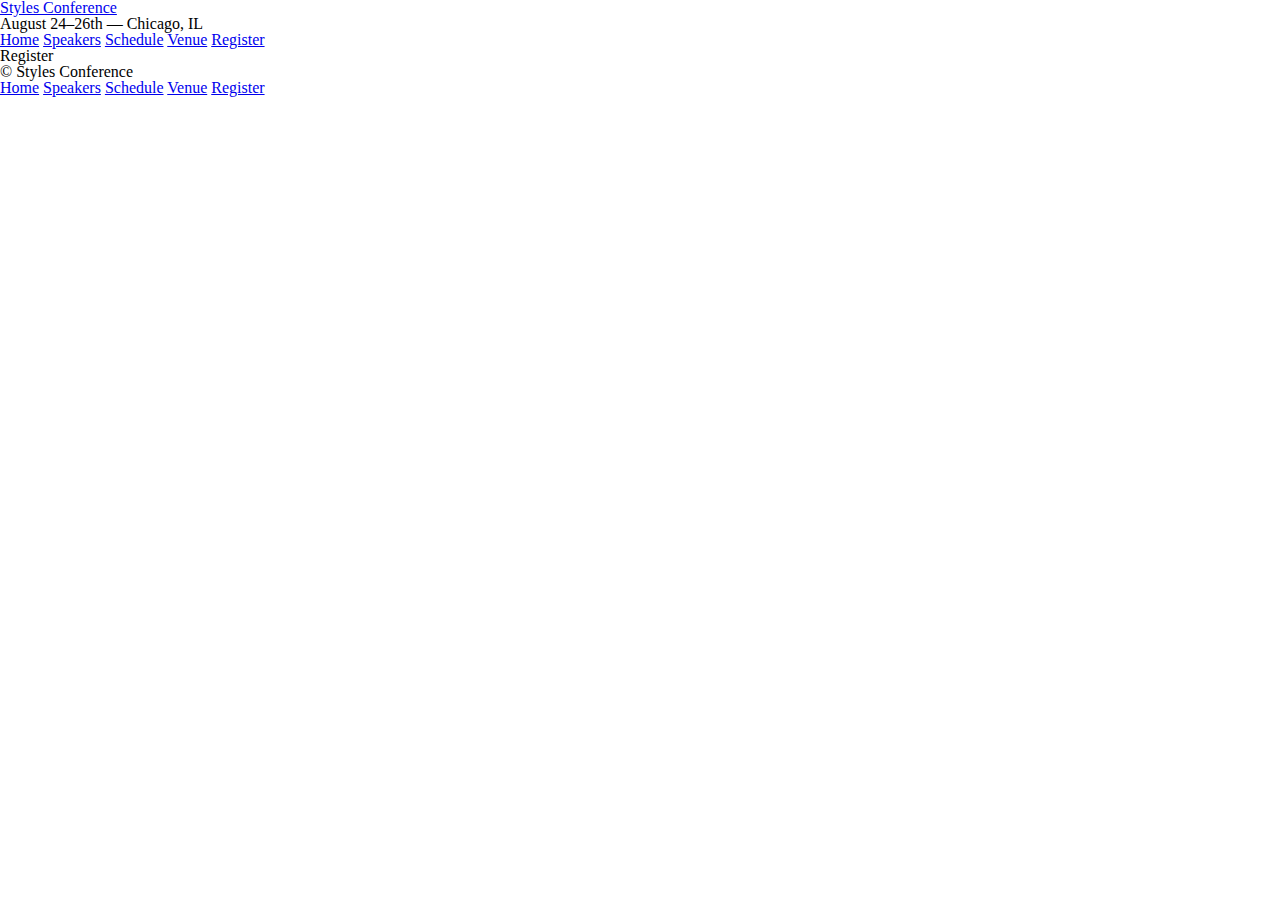
==== register.html @ b57a479c "September 19 update" ====
<!DOCTYPE html>
<html lang="en">

  <head>
    <meta charset="utf-8">
    <title>Styles Conference</title>
    <link rel="stylesheet" href="assets/stylesheets/main.css">
  </head>

  <body>

    <!-- Header -->

    <header>

      <h1>
        <a href="index.html">Styles Conference</a>
      </h1>

      <h3>August 24&ndash;26th &mdash; Chicago, IL</h3>

      <nav>
        <a href="index.html">Home</a>
        <a href="speakers.html">Speakers</a>
        <a href="schedule.html">Schedule</a>
        <a href="venue.html">Venue</a>
        <a href="register.html">Register</a>
      </nav>

    </header>

    <!-- Main content -->

    <h1>Register</h1>

    <!-- Footer -->

    <footer>

      <small>&copy; Styles Conference</small>

      <nav>
        <a href="index.html">Home</a>
        <a href="speakers.html">Speakers</a>
        <a href="schedule.html">Schedule</a>
        <a href="venue.html">Venue</a>
        <a href="register.html">Register</a>
      </nav>

    </footer>

  </body>
</html>
---- assets/stylesheets/main.css ----
/* http://meyerweb.com/eric/tools/css/reset/
   v2.0 | 20110126
   License: none (public domain)
*/

html, body, div, span, applet, object, iframe,
h1, h2, h3, h4, h5, h6, p, blockquote, pre,
a, abbr, acronym, address, big, cite, code,
del, dfn, em, img, ins, kbd, q, s, samp,
small, strike, strong, sub, sup, tt, var,
b, u, i, center,
dl, dt, dd, ol, ul, li,
fieldset, form, label, legend,
table, caption, tbody, tfoot, thead, tr, th, td,
article, aside, canvas, details, embed,
figure, figcaption, footer, header, hgroup,
menu, nav, output, ruby, section, summary,
time, mark, audio, video {
  margin: 0;
  padding: 0;
  border: 0;
  font-size: 100%;
  font: inherit;
  vertical-align: baseline;
}
/* HTML5 display-role reset for older browsers */
article, aside, details, figcaption, figure,
footer, header, hgroup, menu, nav, section {
  display: block;
}
body {
  line-height: 1;
}
ol, ul {
  list-style: none;
}
blockquote, q {
  quotes: none;
}
blockquote:before, blockquote:after,
q:before, q:after {
  content: '';
  content: none;
}
table {
  border-collapse: collapse;
  border-spacing: 0;
}
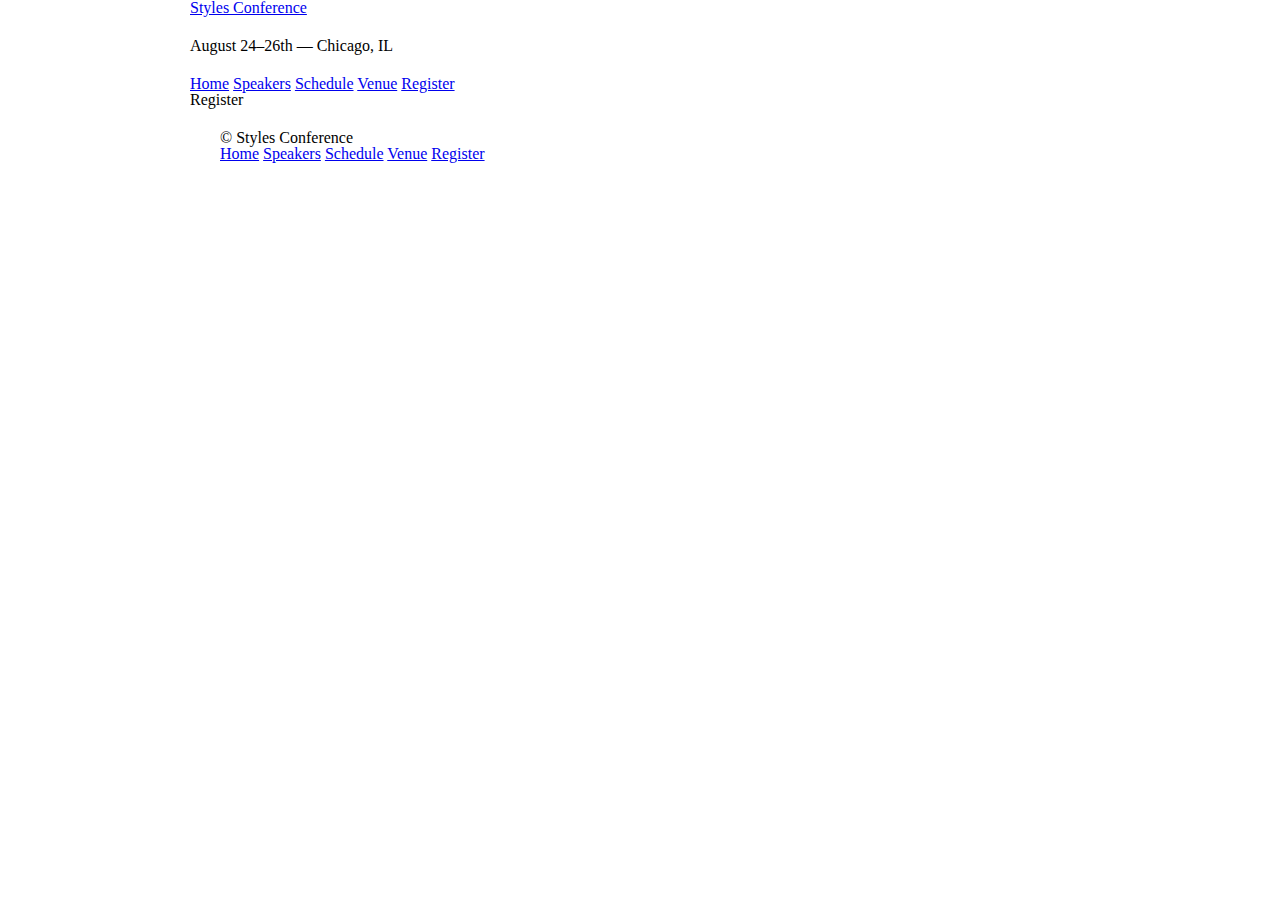
==== commit 963a7077: "Box Model" ====
--- a/register.html
+++ b/register.html
@@ -11,7 +11,7 @@
 
     <!-- Header -->
 
-    <header>
+    <header class="container">
 
       <h1>
         <a href="index.html">Styles Conference</a>
@@ -30,10 +30,11 @@
     </header>
 
     <!-- Main content -->
-
+<section class="container">
     <h1>Register</h1>
 
     <!-- Footer -->
+    <section class="container">
 
     <footer>
 
--- a/assets/stylesheets/main.css
+++ b/assets/stylesheets/main.css
@@ -3,19 +3,87 @@
    License: none (public domain)
 */
 
-html, body, div, span, applet, object, iframe,
-h1, h2, h3, h4, h5, h6, p, blockquote, pre,
-a, abbr, acronym, address, big, cite, code,
-del, dfn, em, img, ins, kbd, q, s, samp,
-small, strike, strong, sub, sup, tt, var,
-b, u, i, center,
-dl, dt, dd, ol, ul, li,
-fieldset, form, label, legend,
-table, caption, tbody, tfoot, thead, tr, th, td,
-article, aside, canvas, details, embed,
-figure, figcaption, footer, header, hgroup,
-menu, nav, output, ruby, section, summary,
-time, mark, audio, video {
+html,
+body,
+div,
+span,
+applet,
+object,
+iframe,
+h1,
+h2,
+h3,
+h4,
+h5,
+h6,
+p,
+blockquote,
+pre,
+a,
+abbr,
+acronym,
+address,
+big,
+cite,
+code,
+del,
+dfn,
+em,
+img,
+ins,
+kbd,
+q,
+s,
+samp,
+small,
+strike,
+strong,
+sub,
+sup,
+tt,
+var,
+b,
+u,
+i,
+center,
+dl,
+dt,
+dd,
+ol,
+ul,
+li,
+fieldset,
+form,
+label,
+legend,
+table,
+caption,
+tbody,
+tfoot,
+thead,
+tr,
+th,
+td,
+article,
+aside,
+canvas,
+details,
+embed,
+figure,
+figcaption,
+footer,
+header,
+hgroup,
+menu,
+nav,
+output,
+ruby,
+section,
+summary,
+time,
+mark,
+audio,
+video {
   margin: 0;
   padding: 0;
   border: 0;
@@ -24,25 +92,100 @@
   vertical-align: baseline;
 }
 /* HTML5 display-role reset for older browsers */
-article, aside, details, figcaption, figure,
-footer, header, hgroup, menu, nav, section {
+article,
+aside,
+details,
+figcaption,
+figure,
+footer,
+header,
+hgroup,
+menu,
+nav,
+section {
   display: block;
 }
 body {
   line-height: 1;
 }
-ol, ul {
+ol,
+ul {
   list-style: none;
 }
-blockquote, q {
+blockquote,
+q {
   quotes: none;
 }
-blockquote:before, blockquote:after,
-q:before, q:after {
-  content: '';
+blockquote:before,
+blockquote:after,
+q:before,
+q:after {
+  content: "";
   content: none;
 }
 table {
   border-collapse: collapse;
   border-spacing: 0;
-}+}
+
+/*
+  ========================================
+  Grid
+  ========================================
+*/
+
+*,
+*:before,
+*:after {
+  -webkit-box-sizing: border-box;
+  -moz-box-sizing: border-box;
+  box-sizing: border-box;
+}
+
+.container {
+  margin: 0 auto;
+  padding-left: 30px;
+  padding-right: 30px;
+  width: 960px;
+}
+
+/*
+  ========================================
+  Typography
+  ========================================
+*/
+
+h1,
+h3,
+h4,
+h5,
+p {
+  margin-bottom: 22px;
+}
+
+/*
+  ========================================
+  Buttons
+  ========================================
+*/
+
+.btn {
+  border-radius: 5px;
+  display: inline-block;
+  margin: 0;
+}
+
+.btn-alt {
+  border: 1px solid #dfe2e5;
+  padding: 10px 30px;
+}
+
+/*
+  ========================================
+  Home
+  ========================================
+*/
+
+.hero {
+  padding: 22px 80px 66px 80px;
+}
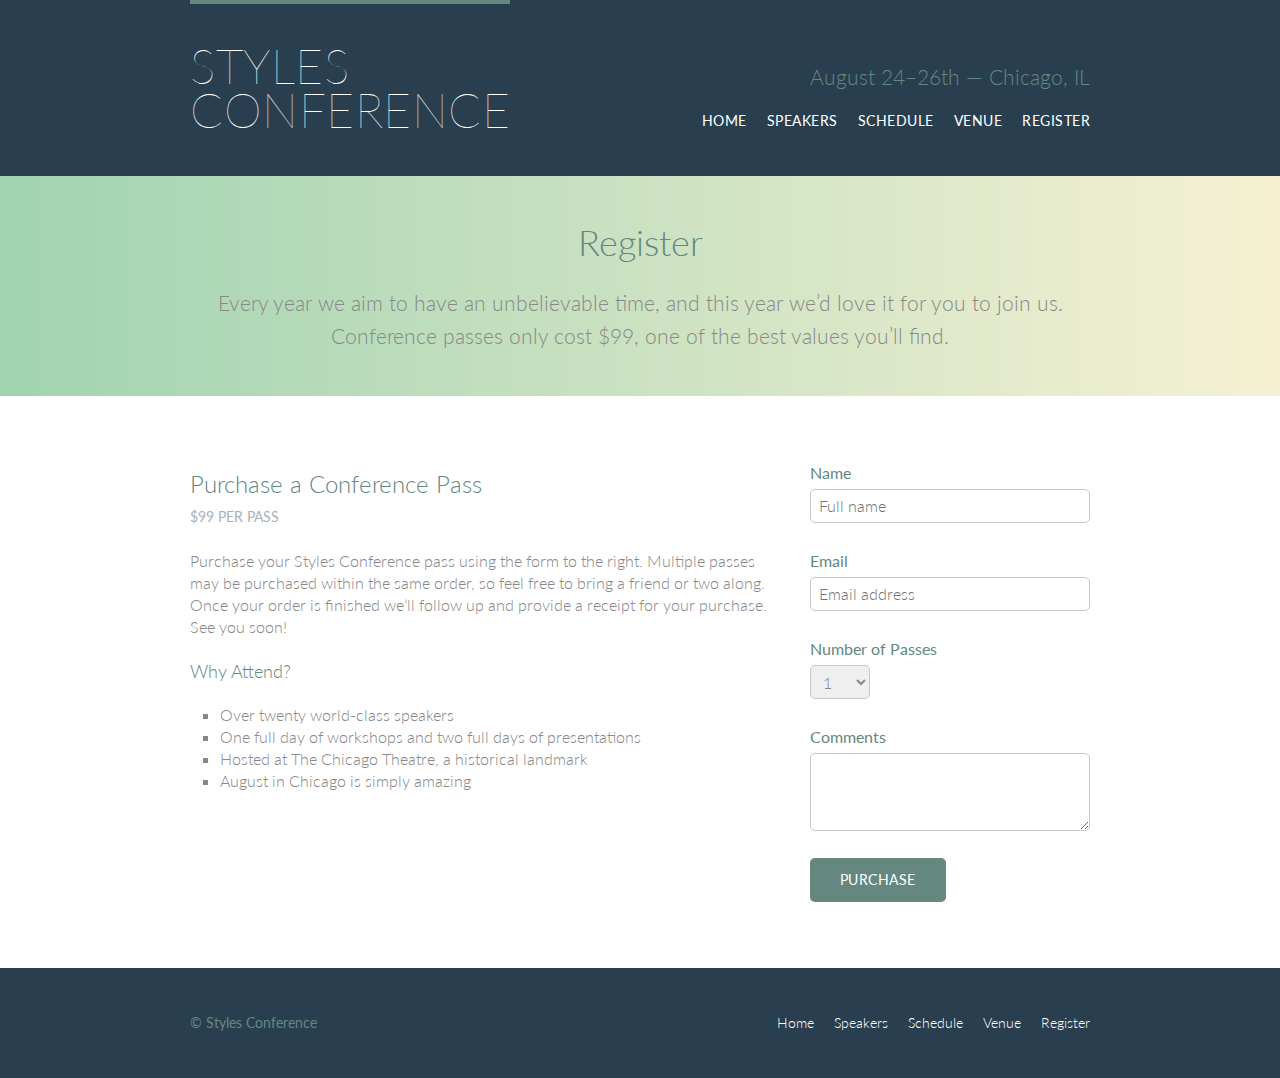
==== commit 7ba762d5: "Nov.29" ====
--- a/register.html
+++ b/register.html
@@ -3,49 +3,127 @@
 
   <head>
     <meta charset="utf-8">
-    <title>Styles Conference</title>
+    <title>Register - Styles Conference</title>
     <link rel="stylesheet" href="assets/stylesheets/main.css">
+    <link rel="stylesheet" href="http://fonts.googleapis.com/css?family=Lato:100,300,400">
   </head>
 
   <body>
 
     <!-- Header -->
 
-    <header class="container">
+    <header class="primary-header container group">
 
-      <h1>
-        <a href="index.html">Styles Conference</a>
+      <h1 class="logo">
+        <a href="index.html">Styles <br> Conference</a>
       </h1>
 
-      <h3>August 24&ndash;26th &mdash; Chicago, IL</h3>
+      <h3 class="tagline">August 24&ndash;26th &mdash; Chicago, IL</h3>
 
-      <nav>
-        <a href="index.html">Home</a>
-        <a href="speakers.html">Speakers</a>
-        <a href="schedule.html">Schedule</a>
-        <a href="venue.html">Venue</a>
-        <a href="register.html">Register</a>
+      <nav class="nav primary-nav">
+        <ul>
+          <li><a href="index.html">Home</a></li><!--
+          --><li><a href="speakers.html">Speakers</a></li><!--
+          --><li><a href="schedule.html">Schedule</a></li><!--
+          --><li><a href="venue.html">Venue</a></li><!--
+          --><li><a href="register.html">Register</a></li>
+        </ul>
       </nav>
 
     </header>
 
+    <!-- Lead -->
+
+    <section class="row-alt">
+      <div class="lead container">
+
+        <h1>Register</h1>
+
+        <p>Every year we aim to have an unbelievable time, and this year we&#8217;d love it for you to join us. Conference passes only cost $99, one of the best values you&#8217;ll find.</p>
+
+      </div>
+    </section>
+
     <!-- Main content -->
-<section class="container">
-    <h1>Register</h1>
+
+    <section class="row">
+      <div class="grid">
+
+        <!-- Details -->
+
+        <section class="col-2-3">
+
+          <h2>Purchase a Conference Pass</h2>
+          <h5>$99 per Pass</h5>
+
+          <p>Purchase your Styles Conference pass using the form to the right. Multiple passes may be purchased within the same order, so feel free to bring a friend or two along. Once your order is finished we&#8217;ll follow up and provide a receipt for your purchase. See you soon!</p>
+
+          <h4>Why Attend?</h4>
+
+          <ul class="why-attend">
+            <li>Over twenty world-class speakers</li>
+            <li>One full day of workshops and two full days of presentations</li>
+            <li>Hosted at The Chicago Theatre, a historical landmark</li>
+            <li>August in Chicago is simply amazing</li>
+          </ul>
+
+        </section><!--
+
+        Registration form
+
+        --><form class="col-1-3" action="#" method="post">
+
+          <fieldset class="register-group">
+
+            <label>
+              Name
+              <input type="text" name="name" placeholder="Full name" required>
+            </label>
+
+            <label>
+              Email
+              <input type="email" name="email" placeholder="Email address" required>
+            </label>
+
+            <label>
+              Number of Passes
+              <select name="quantity" required>
+                <option value="1" selected>1</option>
+                <option value="2">2</option>
+                <option value="3">3</option>
+                <option value="4">4</option>
+                <option value="5">5</option>
+              </select>
+            </label>
+
+            <label>
+              Comments
+              <textarea name="comments"></textarea>
+            </label>
+
+          </fieldset>
+
+          <input class="btn btn-default" type="submit" name="submit" value="Purchase">
+
+        </form>
+
+      </div>
+    </section>
 
     <!-- Footer -->
-    <section class="container">
 
-    <footer>
+    <footer class="primary-footer container group">
 
       <small>&copy; Styles Conference</small>
 
-      <nav>
-        <a href="index.html">Home</a>
-        <a href="speakers.html">Speakers</a>
-        <a href="schedule.html">Schedule</a>
-        <a href="venue.html">Venue</a>
-        <a href="register.html">Register</a>
+      <nav class="nav">
+        <ul>
+          <li><a href="index.html">Home</a></li><!--
+          --><li><a href="speakers.html">Speakers</a></li><!--
+          --><li><a href="schedule.html">Schedule</a></li><!--
+          --><li><a href="venue.html">Venue</a></li><!--
+          --><li><a href="register.html">Register</a></li>
+        </ul>
       </nav>
 
     </footer>
--- a/assets/stylesheets/main.css
+++ b/assets/stylesheets/main.css
@@ -3,87 +3,19 @@
    License: none (public domain)
 */
 
-html,
-body,
-div,
-span,
-applet,
-object,
-iframe,
-h1,
-h2,
-h3,
-h4,
-h5,
-h6,
-p,
-blockquote,
-pre,
-a,
-abbr,
-acronym,
-address,
-big,
-cite,
-code,
-del,
-dfn,
-em,
-img,
-ins,
-kbd,
-q,
-s,
-samp,
-small,
-strike,
-strong,
-sub,
-sup,
-tt,
-var,
-b,
-u,
-i,
-center,
-dl,
-dt,
-dd,
-ol,
-ul,
-li,
-fieldset,
-form,
-label,
-legend,
-table,
-caption,
-tbody,
-tfoot,
-thead,
-tr,
-th,
-td,
-article,
-aside,
-canvas,
-details,
-embed,
-figure,
-figcaption,
-footer,
-header,
-hgroup,
-menu,
-nav,
-output,
-ruby,
-section,
-summary,
-time,
-mark,
-audio,
-video {
+html, body, div, span, applet, object, iframe,
+h1, h2, h3, h4, h5, h6, p, blockquote, pre,
+a, abbr, acronym, address, big, cite, code,
+del, dfn, em, img, ins, kbd, q, s, samp,
+small, strike, strong, sub, sup, tt, var,
+b, u, i, center,
+dl, dt, dd, ol, ul, li,
+fieldset, form, label, legend,
+table, caption, tbody, tfoot, thead, tr, th, td,
+article, aside, canvas, details, embed,
+figure, figcaption, footer, header, hgroup,
+menu, nav, output, ruby, section, summary,
+time, mark, audio, video {
   margin: 0;
   padding: 0;
   border: 0;
@@ -92,40 +24,39 @@
   vertical-align: baseline;
 }
 /* HTML5 display-role reset for older browsers */
-article,
-aside,
-details,
-figcaption,
-figure,
-footer,
-header,
-hgroup,
-menu,
-nav,
-section {
+article, aside, details, figcaption, figure,
+footer, header, hgroup, menu, nav, section {
   display: block;
 }
 body {
   line-height: 1;
 }
-ol,
-ul {
+ol, ul {
   list-style: none;
 }
-blockquote,
-q {
+blockquote, q {
   quotes: none;
 }
-blockquote:before,
-blockquote:after,
-q:before,
-q:after {
-  content: "";
+blockquote:before, blockquote:after,
+q:before, q:after {
+  content: '';
   content: none;
 }
 table {
   border-collapse: collapse;
   border-spacing: 0;
+}
+
+/*
+  ========================================
+  Custom styles
+  ========================================
+*/
+
+body {
+  background: #293f50;
+  color: #888;
+  font: 300 16px/22px "Lato", "Open Sans", "Helvetica Neue", Helvetica, Arial, sans-serif;
 }
 
 /*
@@ -138,15 +69,75 @@
 *:before,
 *:after {
   -webkit-box-sizing: border-box;
-  -moz-box-sizing: border-box;
-  box-sizing: border-box;
-}
-
+     -moz-box-sizing: border-box;
+          box-sizing: border-box;
+}
+.container,
+.grid {
+  margin: 0 auto;
+  width: 960px;
+}
 .container {
-  margin: 0 auto;
   padding-left: 30px;
   padding-right: 30px;
-  width: 960px;
+}
+.grid,
+.col-1-3,
+.col-2-3 {
+  padding-left: 15px;
+  padding-right: 15px;
+}
+.col-1-3,
+.col-2-3  {
+  display: inline-block;
+  vertical-align: top;
+}
+.col-1-3 {
+  width: 33.33%;
+}
+.col-2-3 {
+  width: 66.66%;
+}
+
+/*
+  ========================================
+  Clearfix
+  ========================================
+*/
+
+.group:before,
+.group:after {
+  content: "";
+  display: table;
+}
+.group:after {
+  clear: both;
+}
+.group {
+  clear: both;
+  *zoom: 1;
+}
+
+/*
+  ========================================
+  Rows
+  ========================================
+*/
+
+.row,
+.row-alt {
+  min-width: 960px;
+}
+.row {
+  background: #fff;
+  padding: 66px 0 44px 0;
+}
+.row-alt {
+  background: #cbe2c1;
+  background: -webkit-linear-gradient(to right, #a1d3b0, #f6f1d3);
+  background:    -moz-linear-gradient(to right, #a1d3b0, #f6f1d3);
+  background:         linear-gradient(to right, #a1d3b0, #f6f1d3);
+  padding: 44px 0 22px 0;
 }
 
 /*
@@ -155,12 +146,77 @@
   ========================================
 */
 
-h1,
-h3,
-h4,
-h5,
-p {
+h1, h2, h3, h4 {
+  color: #648880;
+}
+h1, h3, h4, h5, p {
   margin-bottom: 22px;
+}
+h1 {
+  font-size: 36px;
+  line-height: 44px;
+}
+h2 {
+  font-size: 24px;
+  line-height: 44px;
+}
+h3 {
+  font-size: 21px;
+}
+h4 {
+  font-size: 18px;
+}
+h5 {
+  color: #a9b2b9;
+  font-size: 14px;
+  font-weight: 400;
+  text-transform: uppercase;
+}
+strong {
+  font-weight: 400;
+}
+cite,
+em {
+  font-style: italic;
+}
+
+/*
+  ========================================
+  Leads
+  ========================================
+*/
+
+.lead {
+  text-align: center;
+}
+.lead p {
+  font-size: 21px;
+  line-height: 33px;
+}
+
+/*
+  ========================================
+  Links
+  ========================================
+*/
+
+a {
+  color: #648880;
+  text-decoration: none;
+}
+a:hover {
+  color: #a9b2b9;
+}
+p a {
+  border-bottom: 1px solid #dfe2e5;
+}
+.primary-header a,
+.primary-footer a {
+  color: #fff;
+}
+.primary-header a:hover,
+.primary-footer a:hover {
+  color: #648880;
 }
 
 /*
@@ -171,21 +227,203 @@
 
 .btn {
   border-radius: 5px;
+  color: #fff;
+  cursor: pointer;
   display: inline-block;
+  font-weight: 400;
+  letter-spacing: .5px;
   margin: 0;
-}
-
+  text-transform: uppercase;
+}
+.btn-default {
+  border: 0;
+  background: #648880;
+  padding: 11px 30px;
+  font-size: 14px;
+}
+.btn-default:hover {
+  background: #77a198;
+}
 .btn-alt {
+  border: 1px solid #fff;
+  padding: 10px 30px;
+}
+.btn-alt:hover {
+  background: #fff;
+  color: #648880;
+}
+
+/*
+  ========================================
+  Primary header
+  ========================================
+*/
+
+.logo {
+  border-top: 4px solid #648880;
+  float: left;
+  font-size: 48px;
+  font-weight: 100;
+  letter-spacing: .5px;
+  line-height: 44px;
+  padding: 40px 0 22px 0;
+  text-transform: uppercase;
+}
+.tagline {
+  margin: 66px 0 22px 0;
+  text-align: right;
+}
+.primary-nav {
+  font-size: 14px;
+  font-weight: 400;
+  letter-spacing: .5px;
+  text-transform: uppercase;
+}
+
+/*
+  ========================================
+  Primary footer
+  ========================================
+*/
+
+.primary-footer {
+  color: #648880;
+  font-size: 14px;
+  padding-bottom: 44px;
+  padding-top: 44px;
+}
+.primary-footer small {
+  float: left;
+  font-weight: 400;
+}
+
+/*
+  ========================================
+  Navigation
+  ========================================
+*/
+
+.nav {
+  text-align: right;
+}
+.nav li {
+  display: inline-block;
+  margin: 0 10px;
+  vertical-align: top;
+}
+.nav li:last-child {
+  margin-right: 0;
+}
+
+/*
+  ========================================
+  Home
+  ========================================
+*/
+
+.hero {
+  color: #fff;
+  line-height: 44px;
+  padding: 22px 80px 66px 80px;
+  text-align: center;
+}
+.hero h2 {
+  font-size: 36px;
+}
+.hero p {
+  font-size: 24px;
+  font-weight: 100;
+}
+.teaser a:hover h3 {
+  color: #a9b2b9;
+}
+.teaser img {
+  border-radius: 5px;
+  display: block;
+  margin-bottom: 22px;
+  max-width: 100%
+}
+
+/*
+  ========================================
+  Speakers
+  ========================================
+*/
+
+.speaker {
+  margin-bottom: 44px;
+}
+.speaker-info {
   border: 1px solid #dfe2e5;
-  padding: 10px 30px;
-}
-
-/*
-  ========================================
-  Home
-  ========================================
-*/
-
-.hero {
-  padding: 22px 80px 66px 80px;
-}
+  border-radius: 5px;
+  margin-top: 88px;
+  padding-bottom: 22px;
+  text-align: center;
+}
+.speaker-info img {
+  border-radius: 50%;
+  height: 130px;
+  margin: -66px 0 22px 0;
+  vertical-align: top;
+}
+
+/*
+  ========================================
+  Venue
+  ========================================
+*/
+
+.venue-theatre {
+  margin-bottom: 66px;
+}
+.venue-hotel {
+  margin-bottom: 22px;
+}
+.venue-map {
+  height: 264px;
+}
+
+/*
+  ========================================
+  Register
+  ========================================
+*/
+
+.why-attend {
+  list-style: square;
+  margin: 0 0 22px 30px;
+}
+form {
+  margin-bottom: 22px;
+}
+input,
+select,
+textarea {
+  font: 300 16px/22px "Lato", "Open Sans", "Helvetica Neue", Helvetica, Arial, sans-serif;
+}
+.register-group label {
+  color: #648880;
+  cursor: pointer;
+  font-weight: 400;
+}
+.register-group input,
+.register-group select,
+.register-group textarea {
+  border: 1px solid #c6c9cc;
+  border-radius: 5px;
+  color: #888;
+  display: block;
+  margin: 5px 0 27px 0;
+  padding: 5px 8px;
+}
+.register-group input,
+.register-group textarea {
+  width: 100%;
+}
+.register-group select {
+  height: 34px;
+  width: 60px;
+}
+.register-group textarea {
+  height: 78px;
+}
